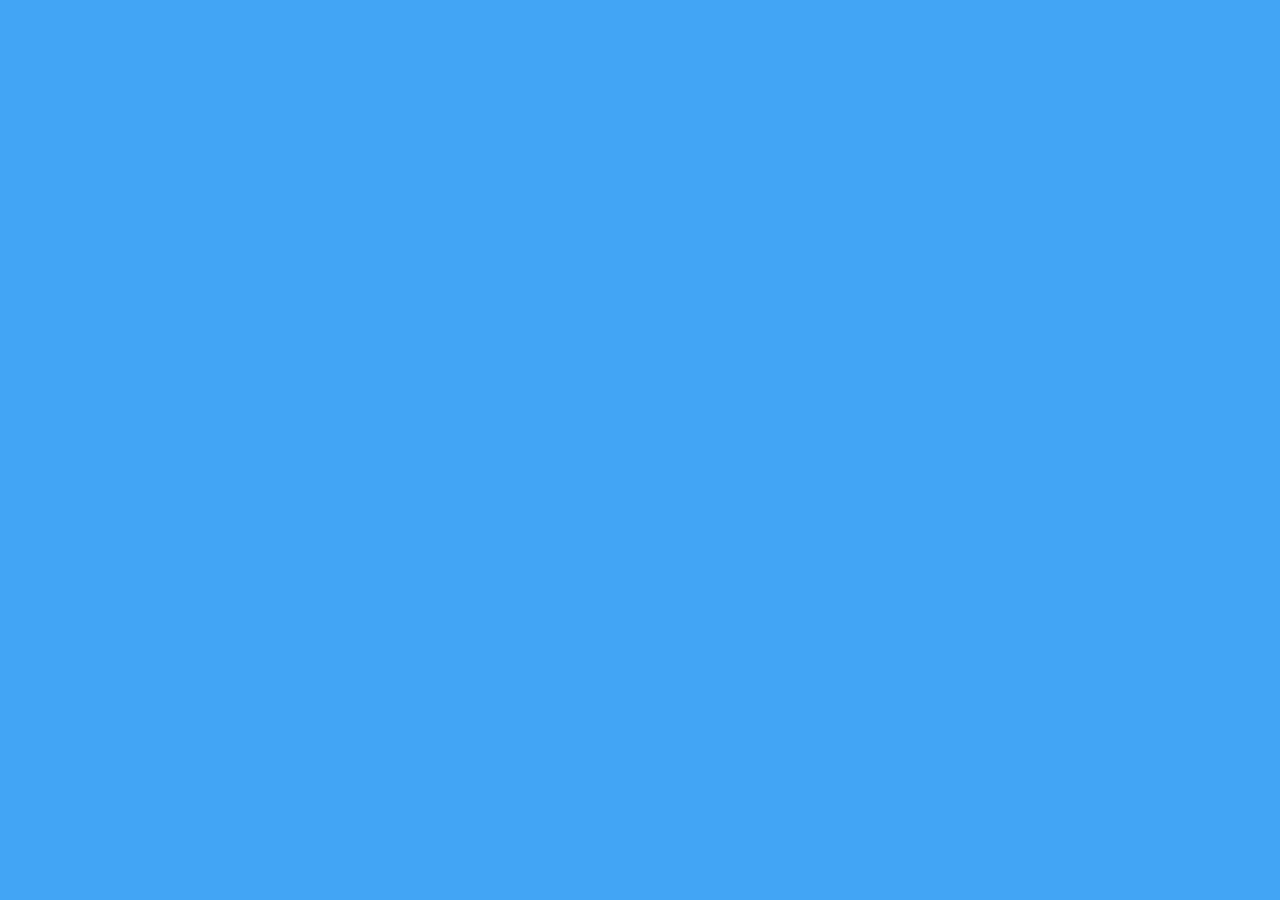
==== web/index.html @ 27882ff1 "Initial commit" ====
<!DOCTYPE html><html><head>
  <!--
    If you are serving your web app in a path other than the root, change the
    href value below to reflect the base path you are serving from.

    The path provided below has to start and end with a slash "/" in order for
    it to work correctly.

    For more details:
    * https://developer.mozilla.org/en-US/docs/Web/HTML/Element/base

    This is a placeholder for base href that will be replaced by the value of
    the `--base-href` argument provided to `flutter build`.
  -->
  <base href="$FLUTTER_BASE_HREF">

  <meta charset="UTF-8">
  <meta content="IE=Edge" http-equiv="X-UA-Compatible">
  <meta name="description" content="A new Flutter project.">

  <!-- iOS meta tags & icons -->
  <meta name="apple-mobile-web-app-capable" content="yes">
  <meta name="apple-mobile-web-app-status-bar-style" content="black">
  <meta name="apple-mobile-web-app-title" content="scheldule">
  <link rel="apple-touch-icon" href="icons/Icon-192.png">

  <!-- Favicon -->
  <link rel="icon" type="image/png" href="favicon.png">

  <title>scheldule</title>
  <link rel="manifest" href="manifest.json">

  <script>
    // The value below is injected by flutter build, do not touch.
    const serviceWorkerVersion = null;
  </script>
  <!-- This script adds the flutter initialization JS code -->
  <script src="flutter.js" defer=""></script>
  <style id="splash-screen-style">
    html {
      height: 100%
    }

    body {
      margin: 0;
      min-height: 100%;
      background-color: #42a5f5;
          background-size: 100% 100%;
    }

    .center {
      margin: 0;
      position: absolute;
      top: 50%;
      left: 50%;
      -ms-transform: translate(-50%, -50%);
      transform: translate(-50%, -50%);
    }

    .contain {
      display:block;
      width:100%; height:100%;
      object-fit: contain;
    }

    .stretch {
      display:block;
      width:100%; height:100%;
    }

    .cover {
      display:block;
      width:100%; height:100%;
      object-fit: cover;
    }

    .bottom {
      position: absolute;
      bottom: 0;
      left: 50%;
      -ms-transform: translate(-50%, 0);
      transform: translate(-50%, 0);
    }

    .bottomLeft {
      position: absolute;
      bottom: 0;
      left: 0;
    }

    .bottomRight {
      position: absolute;
      bottom: 0;
      right: 0;
    }
  </style>
  <script id="splash-screen-script">
    function removeSplashFromWeb() {
      document.getElementById("splash")?.remove();
      document.getElementById("splash-branding")?.remove();
      document.body.style.background = "transparent";
    }
  </script>
  <meta content="width=device-width, initial-scale=1.0, maximum-scale=1.0, user-scalable=no" name="viewport">
</head>
<body>
  <script>
    window.addEventListener('load', function(ev) {
      // Download main.dart.js
      _flutter.loader.loadEntrypoint({
        serviceWorker: {
          serviceWorkerVersion: serviceWorkerVersion,
        },
        onEntrypointLoaded: function(engineInitializer) {
          engineInitializer.initializeEngine().then(function(appRunner) {
            appRunner.runApp();
          });
        }
      });
    });
  </script>


</body></html>
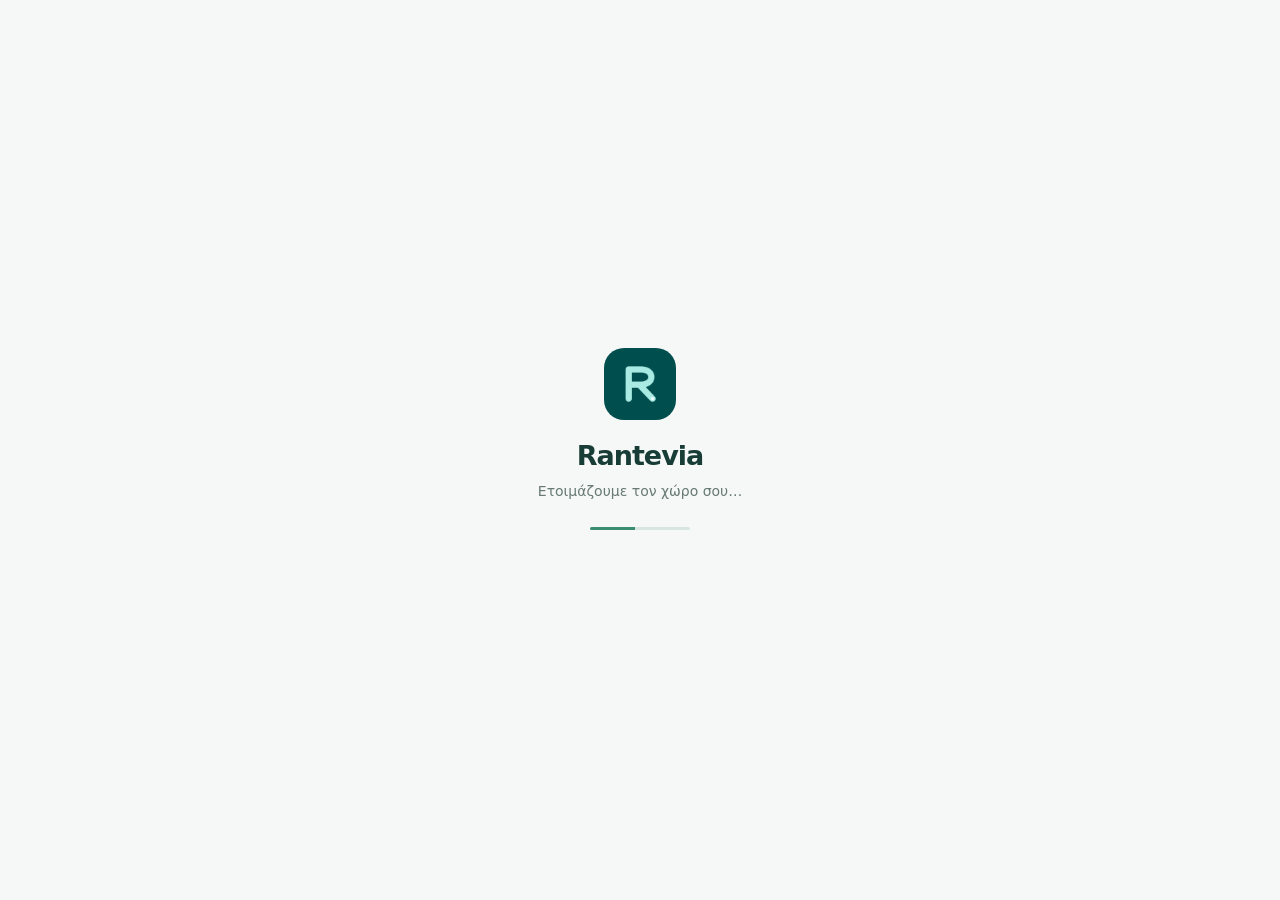
==== commit 0c8fa133: "add landing page superuser and ui fixes" ====
--- a/web/index.html
+++ b/web/index.html
@@ -1,124 +1,135 @@
-<!DOCTYPE html><html><head>
-  <!--
-    If you are serving your web app in a path other than the root, change the
-    href value below to reflect the base path you are serving from.
-
-    The path provided below has to start and end with a slash "/" in order for
-    it to work correctly.
-
-    For more details:
-    * https://developer.mozilla.org/en-US/docs/Web/HTML/Element/base
-
-    This is a placeholder for base href that will be replaced by the value of
-    the `--base-href` argument provided to `flutter build`.
-  -->
+<!DOCTYPE html>
+<html lang="el">
+<head>
   <base href="$FLUTTER_BASE_HREF">
-
   <meta charset="UTF-8">
-  <meta content="IE=Edge" http-equiv="X-UA-Compatible">
-  <meta name="description" content="A new Flutter project.">
-
-  <!-- iOS meta tags & icons -->
-  <meta name="apple-mobile-web-app-capable" content="yes">
-  <meta name="apple-mobile-web-app-status-bar-style" content="black">
-  <meta name="apple-mobile-web-app-title" content="scheldule">
+  <meta name="viewport" content="width=device-width, initial-scale=1, viewport-fit=cover">
+  <meta name="theme-color" content="#083f3d">
+  <title>Rantevia — Ραντεβού, πελάτες και ομάδα σε μία εφαρμογή</title>
+  <meta name="description" content="Οργάνωσε ραντεβού, πελάτες, υπηρεσίες, εργαζομένους και οικονομικά με τη Rantevia. Για φυσικοθεραπευτήρια, nail studios, κομμωτήρια, χώρους ομορφιάς και ευεξίας.">
+  <meta name="robots" content="index, follow">
+  <meta property="og:type" content="website">
+  <meta property="og:locale" content="el_GR">
+  <meta property="og:site_name" content="Rantevia">
+  <meta property="og:title" content="Rantevia — Η μέρα σου, σε καλή σειρά.">
+  <meta property="og:description" content="Ο χώρος σου για ραντεβού, πελάτες, ομάδα και οικονομικά. Μια πιο οργανωμένη καθημερινότητα για την επιχείρησή σου.">
+  <meta name="twitter:card" content="summary">
+  <link rel="canonical" href="/">
+  <link rel="icon" type="image/png" href="favicon.png">
   <link rel="apple-touch-icon" href="icons/Icon-192.png">
-
-  <!-- Favicon -->
-  <link rel="icon" type="image/png" href="favicon.png">
-
-  <title>scheldule</title>
   <link rel="manifest" href="manifest.json">
-
   <script>
-    // The value below is injected by flutter build, do not touch.
-    const serviceWorkerVersion = null;
-  </script>
-  <!-- This script adds the flutter initialization JS code -->
-  <script src="flutter.js" defer=""></script>
-  <style id="splash-screen-style">
-    html {
-      height: 100%
+    document.documentElement.classList.add('js');
+    const isRanteviaApp = !['/', '/index.html'].includes(location.pathname) || location.hash.startsWith('#/');
+    if (isRanteviaApp) {
+      document.documentElement.classList.add('app-mode');
+      document.title = 'Εφαρμογή | Rantevia';
+      document.querySelector('meta[name="robots"]').content = 'noindex, nofollow';
+      document.querySelector('link[rel="canonical"]').remove();
     }
-
-    body {
-      margin: 0;
-      min-height: 100%;
-      background-color: #42a5f5;
-          background-size: 100% 100%;
-    }
-
-    .center {
-      margin: 0;
-      position: absolute;
-      top: 50%;
-      left: 50%;
-      -ms-transform: translate(-50%, -50%);
-      transform: translate(-50%, -50%);
-    }
-
-    .contain {
-      display:block;
-      width:100%; height:100%;
-      object-fit: contain;
-    }
-
-    .stretch {
-      display:block;
-      width:100%; height:100%;
-    }
-
-    .cover {
-      display:block;
-      width:100%; height:100%;
-      object-fit: cover;
-    }
-
-    .bottom {
-      position: absolute;
-      bottom: 0;
-      left: 50%;
-      -ms-transform: translate(-50%, 0);
-      transform: translate(-50%, 0);
-    }
-
-    .bottomLeft {
-      position: absolute;
-      bottom: 0;
-      left: 0;
-    }
-
-    .bottomRight {
-      position: absolute;
-      bottom: 0;
-      right: 0;
-    }
-  </style>
-  <script id="splash-screen-script">
     function removeSplashFromWeb() {
-      document.getElementById("splash")?.remove();
-      document.getElementById("splash-branding")?.remove();
-      document.body.style.background = "transparent";
+      document.getElementById('app-loading')?.remove();
     }
   </script>
-  <meta content="width=device-width, initial-scale=1.0, maximum-scale=1.0, user-scalable=no" name="viewport">
+  <link rel="stylesheet" href="landing.css">
+  <script src="landing.js" defer></script>
+  <script type="application/ld+json">
+    {"@context":"https://schema.org","@type":"SoftwareApplication","name":"Rantevia","applicationCategory":"BusinessApplication","operatingSystem":"Web","inLanguage":"el","description":"Εφαρμογή διαχείρισης ραντεβού, πελατών, υπηρεσιών, ομάδας και οικονομικών για επιχειρήσεις που λειτουργούν με ραντεβού."}
+  </script>
 </head>
 <body>
-  <script>
-    window.addEventListener('load', function(ev) {
-      // Download main.dart.js
-      _flutter.loader.loadEntrypoint({
-        serviceWorker: {
-          serviceWorkerVersion: serviceWorkerVersion,
-        },
-        onEntrypointLoaded: function(engineInitializer) {
-          engineInitializer.initializeEngine().then(function(appRunner) {
-            appRunner.runApp();
-          });
-        }
-      });
-    });
-  </script>
-
-
-</body></html>+  <div id="landing-page">
+    <a class="skip-link" href="#main">Μετάβαση στο περιεχόμενο</a>
+    <svg class="icon-library" xmlns="http://www.w3.org/2000/svg" aria-hidden="true">
+      <symbol id="i-arrow" viewBox="0 0 24 24"><path d="M5 12h14m-6-6 6 6-6 6"/></symbol>
+      <symbol id="i-calendar" viewBox="0 0 24 24"><rect x="3" y="5" width="18" height="16" rx="3"/><path d="M7 3v4m10-4v4M3 11h18m-13 4h2m4 0h2m-8 3h2"/></symbol>
+      <symbol id="i-people" viewBox="0 0 24 24"><circle cx="9" cy="8" r="3"/><path d="M3 21v-2a6 6 0 0 1 12 0v2m1-16a3 3 0 0 1 0 6m3 10v-2a6 6 0 0 0-2-4"/></symbol>
+      <symbol id="i-check" viewBox="0 0 24 24"><path d="m5 12 4 4L19 6"/></symbol>
+      <symbol id="i-clock" viewBox="0 0 24 24"><circle cx="12" cy="12" r="9"/><path d="M12 7v5l3 2"/></symbol>
+      <symbol id="i-chart" viewBox="0 0 24 24"><path d="M4 4v16h17M8 15l4-5 4 3 5-7"/></symbol>
+      <symbol id="i-spark" viewBox="0 0 24 24"><path d="m12 3 2.5 6.5L21 12l-6.5 2.5L12 21l-2.5-6.5L3 12l6.5-2.5L12 3Z"/></symbol>
+      <symbol id="i-shield" viewBox="0 0 24 24"><path d="M12 3 4 6v6c0 5 8 9 8 9s8-4 8-9V6l-8-3Z"/><path d="m8 12 3 3 5-6"/></symbol>
+      <symbol id="i-layers" viewBox="0 0 24 24"><path d="m12 3 10 6-10 6L2 9l10-6Zm-10 12 10 6 10-6M2 12l10 6 10-6"/></symbol>
+      <symbol id="i-scissors" viewBox="0 0 24 24"><circle cx="5" cy="6" r="3"/><circle cx="5" cy="18" r="3"/><path d="m8 8 12 13M8 16 20 3m-9 9 2 2"/></symbol>
+      <symbol id="i-heart" viewBox="0 0 24 24"><path d="M20 5a5 5 0 0 0-8 1 5 5 0 0 0-8-1c-5 6 8 15 8 15s13-9 8-15Z"/></symbol>
+      <symbol id="i-leaf" viewBox="0 0 24 24"><path d="M20 3C7 2 1 10 6 17s16 0 14-14ZM5 21 17 8"/></symbol>
+      <symbol id="i-cross" viewBox="0 0 24 24"><path d="M9 3h6v6h6v6h-6v6H9v-6H3V9h6V3Z"/></symbol>
+    </svg>
+    <header class="site-header">
+      <div class="container header-inner">
+        <a href="/" class="brand" aria-label="Rantevia, αρχική σελίδα"><img src="icons/Icon-192.png" width="38" height="38" alt=""><span>Rantevia<span class="brand-dot">.</span></span></a>
+        <nav class="main-nav" id="main-nav" aria-label="Κύρια πλοήγηση">
+          <a href="#features">Δυνατότητες</a><a href="#businesses">Για την επιχείρησή σου</a><a href="#how-it-works">Πώς λειτουργεί</a>
+        </nav>
+        <div class="header-actions">
+          <a class="button button-small button-dark" href="/login"><span class="desktop-label">Είσοδος στην εφαρμογή</span><span class="mobile-label">Είσοδος</span><svg class="icon" aria-hidden="true"><use href="#i-arrow"/></svg></a>
+          <button class="menu-toggle" type="button" aria-expanded="false" aria-controls="main-nav" aria-label="Άνοιγμα μενού"><span></span><span></span></button>
+        </div>
+      </div>
+    </header>
+    <main id="main">
+      <section class="hero section" aria-labelledby="hero-title">
+        <div class="container hero-grid">
+          <div class="hero-copy reveal">
+            <p class="eyebrow"><span class="status-dot"></span> Ο χώρος σου για κάθε ραντεβού</p>
+            <h1 id="hero-title">Η μέρα σου,<br><span>σε καλή σειρά.</span></h1>
+            <p class="hero-description">Λιγότερα σκόρπια σημειώματα. Περισσότερος χρόνος για τους ανθρώπους σου. Ραντεβού, πελάτες, ομάδα και οικονομικά — όλα μαζί, στη Rantevia.</p>
+            <div class="hero-actions"><a class="button button-dark" href="/login">Άνοιξε την εφαρμογή<svg class="icon" aria-hidden="true"><use href="#i-arrow"/></svg></a><a class="text-link" href="#features">Γνώρισε τη Rantevia<span aria-hidden="true">↘</span></a></div>
+            <p class="hero-note"><svg class="icon" aria-hidden="true"><use href="#i-check"/></svg> Στον υπολογιστή, το tablet και το κινητό σου.</p>
+          </div>
+          <figure class="hero-visual reveal" aria-label="Πραγματικό ημερολόγιο της Rantevia με δεδομένα επίδειξης">
+            <div class="visual-orbit" aria-hidden="true"></div>
+            <a class="calendar-preview-link" href="images/calendar-preview.png" target="_blank" rel="noopener" aria-label="Μεγέθυνση πραγματικού ημερολογίου Rantevia, ανοίγει σε νέα καρτέλα">
+              <img class="calendar-preview-image" src="images/calendar-preview.png" width="2400" height="1640" alt="Η πραγματική προβολή ημέρας της Rantevia, με επιλογή διάταξης, ραντεβού στο ημερολόγιο και λίστα σημερινών ραντεβού. Όλα τα ονόματα είναι φανταστικά." fetchpriority="high">
+              <span class="calendar-preview-zoom">Δες το ημερολόγιο σε πλήρες μέγεθος ↗</span>
+            </a>
+            <figcaption class="calendar-preview-caption">Πραγματική οθόνη της εφαρμογής · Προβολή ημέρας · Φανταστικά δεδομένα επίδειξης</figcaption>
+          </figure>
+        </div>
+        <div class="container hero-bottom"><span>Φτιαγμένη για τη δική σου καθημερινότητα</span><div><span>Ραντεβού</span><i></i><span>Πελάτες</span><i></i><span>Ομάδα</span><i></i><span>Οικονομικά</span></div></div>
+      </section>
+      <section class="section features-section" id="features" aria-labelledby="features-title">
+        <div class="container">
+          <div class="section-heading reveal"><p class="eyebrow">ΟΛΑ ΕΧΟΥΝ ΤΗ ΘΕΣΗ ΤΟΥΣ</p><h2 id="features-title">Η επιχείρησή σου έχει πολλά κομμάτια.<br>Η οργάνωσή της, έναν χώρο.</h2><p>Από το πρώτο ραντεβού μέχρι το κλείσιμο της ημέρας, κράτα όσα χρειάζεσαι μαζί.</p></div>
+          <div class="feature-grid">
+            <article class="feature-card feature-wide reveal"><div class="feature-icon mint"><svg class="icon" aria-hidden="true"><use href="#i-calendar"/></svg></div><h3>Ένα πρόγραμμα που σε βολεύει.</h3><p>Ημέρα, εβδομάδα, ατζέντα ή πρόγραμμα ανά εργαζόμενο. Διάλεξε την προβολή σου και άλλαξε την ώρα ενός ραντεβού με μεταφορά στο ημερολόγιο.</p><div class="view-pills" aria-hidden="true"><span class="selected">Εβδομάδα</span><span>Ατζέντα</span><span>Ανά εργαζόμενο</span></div></article>
+            <article class="feature-card reveal"><div class="feature-icon peach"><svg class="icon" aria-hidden="true"><use href="#i-people"/></svg></div><h3>Κάθε πελάτης, η δική του καρτέλα.</h3><p>Στοιχεία επικοινωνίας, σημειώσεις, ιστορικό επισκέψεων και πληρωμών. Η επόμενη επίσκεψη ξεκινά με όσα ήδη γνωρίζεις.</p></article>
+            <article class="feature-card reveal"><div class="feature-icon lilac"><svg class="icon" aria-hidden="true"><use href="#i-clock"/></svg></div><h3>Η ομάδα σου, συντονισμένη.</h3><p>Ωράρια, άδειες και διαθεσιμότητα ανά εργαζόμενο. Ξεχωριστοί λογαριασμοί και έλεγχος για επικαλυπτόμενα ραντεβού.</p></article>
+            <article class="feature-card reveal"><div class="feature-icon mint"><svg class="icon" aria-hidden="true"><use href="#i-layers"/></svg></div><h3>Οι υπηρεσίες σου, ξεκάθαρες.</h3><p>Οργάνωσε κατηγορίες, τιμές και διάρκεια. Πρόσθεσε περισσότερες υπηρεσίες σε μία επίσκεψη, με τις αναθέσεις που χρειάζεσαι.</p></article>
+            <article class="feature-card feature-wide reveal"><div class="feature-icon peach"><svg class="icon" aria-hidden="true"><use href="#i-chart"/></svg></div><h3>Μια καλύτερη εικόνα της επιχείρησης.</h3><p>Παρακολούθησε έσοδα, έξοδα και ημερήσιες κινήσεις. Δες στατιστικά υπηρεσιών, εργαζομένων και ραντεβού για να καταλάβεις ποιες ημέρες έχουν περισσότερη κίνηση.</p><div class="feature-footnote"><svg class="icon" aria-hidden="true"><use href="#i-shield"/></svg> Προσωπικός κωδικός πρόσβασης στα οικονομικά.</div></article>
+          </div>
+        </div>
+      </section>
+      <section class="section business-section" id="businesses" aria-labelledby="business-title">
+        <div class="container">
+          <div class="business-intro reveal"><div><p class="eyebrow">ΔΙΑΦΟΡΕΤΙΚΟΙ ΧΩΡΟΙ. ΚΟΙΝΗ ΑΝΑΓΚΗ.</p><h2 id="business-title">Η Rantevia χωράει<br>στη δική σου επιχείρηση.</h2></div><p>Διάλεξε τον τύπο της επιχείρησής σου στην εγγραφή. Η οργάνωση προσαρμόζεται στις ανάγκες του χώρου σου, με υπηρεσίες και στοιχεία πελατών που έχουν νόημα για εσένα.</p></div>
+          <div class="business-grid">
+            <article class="business-card reveal"><span class="business-number">01</span><svg class="icon" aria-hidden="true"><use href="#i-heart"/></svg><h3>Φυσικοθεραπευτήρια</h3><p>Συνεδρίες, ιστορικό πελατών και πληροφορίες φροντίδας.</p></article>
+            <article class="business-card reveal"><span class="business-number">02</span><svg class="icon" aria-hidden="true"><use href="#i-spark"/></svg><h3>Nail studios</h3><p>Υπηρεσίες, διάρκεια, τιμοκατάλογος και επόμενες επισκέψεις.</p></article>
+            <article class="business-card reveal"><span class="business-number">03</span><svg class="icon" aria-hidden="true"><use href="#i-scissors"/></svg><h3>Κομμωτήρια</h3><p>Πρόγραμμα υπηρεσιών και διαθεσιμότητα για κάθε μέλος της ομάδας.</p></article>
+            <article class="business-card reveal"><span class="business-number">04</span><svg class="icon" aria-hidden="true"><use href="#i-spark"/></svg><h3>Χώροι ομορφιάς</h3><p>Θεραπείες, σημειώσεις και περισσότερες υπηρεσίες ανά επίσκεψη.</p></article>
+            <article class="business-card reveal"><span class="business-number">05</span><svg class="icon" aria-hidden="true"><use href="#i-leaf"/></svg><h3>Ευεξία &amp; spa</h3><p>Συνεδρίες massage, προσωπικό και οργανωμένη καθημερινότητα.</p></article>
+            <article class="business-card reveal"><span class="business-number">06</span><svg class="icon" aria-hidden="true"><use href="#i-cross"/></svg><h3>Ιατρεία</h3><p>Ραντεβού, καρτέλες και επιπλέον πληροφορίες ανά πελάτη.</p></article>
+          </div>
+          <div class="other-business reveal"><svg class="icon" aria-hidden="true"><use href="#i-layers"/></svg><p><strong>Ο δικός σου χώρος είναι διαφορετικός;</strong> Υπάρχει και γενικός τύπος επιχείρησης για επαγγελματίες που δουλεύουν με ραντεβού.</p><a href="/login" class="text-link">Βρες τον χώρο σου <span aria-hidden="true">↗</span></a></div>
+        </div>
+      </section>
+      <section class="section how-section" id="how-it-works" aria-labelledby="how-title">
+        <div class="container"><div class="section-heading reveal"><p class="eyebrow">ΕΝΑ ΚΑΛΟ ΞΕΚΙΝΗΜΑ</p><h2 id="how-title">Από τον χώρο σου,<br>στο πρώτο οργανωμένο ραντεβού.</h2></div>
+          <ol class="steps"><li class="reveal"><span class="step-number">01</span><h3>Φτιάξε τον χώρο σου.</h3><p>Δημιούργησε λογαριασμό και επίλεξε τον τύπο της επιχείρησής σου.</p></li><li class="reveal"><span class="step-number">02</span><h3>Δώσε του τον ρυθμό σου.</h3><p>Πρόσθεσε υπηρεσίες, πελάτες, ομάδα και τα ωράρια που δουλεύετε.</p></li><li class="reveal"><span class="step-number">03</span><h3>Βάλε τη μέρα σε σειρά.</h3><p>Καταχώρησε ραντεβού και κράτα την ομάδα σου στην ίδια σελίδα.</p></li></ol>
+        </div>
+      </section>
+      <section class="section faq-section" id="questions" aria-labelledby="faq-title"><div class="container faq-grid"><div class="reveal"><p class="eyebrow">ΚΑΛΟ ΝΑ ΓΝΩΡΙΖΕΙΣ</p><h2 id="faq-title">Μερικές απλές<br>απαντήσεις.</h2><p class="muted">Για να ξέρεις τι θα βρεις όταν μπεις.</p></div><div class="faq-list reveal">
+        <details><summary>Χρειάζεται να εγκαταστήσω κάτι;<span aria-hidden="true">+</span></summary><p>Μπορείς να ανοίξεις τη Rantevia από τον browser σου, σε υπολογιστή, tablet ή κινητό. Συνδέεσαι στον λογαριασμό σου και συνεχίζεις από εκεί.</p></details>
+        <details><summary>Μπορεί να συνδεθεί και η ομάδα μου;<span aria-hidden="true">+</span></summary><p>Ο διαχειριστής του καταστήματος μπορεί να δημιουργήσει λογαριασμούς εργαζομένων. Κάθε εργαζόμενος συνδέεται με τα δικά του στοιχεία και τα δικαιώματα του ρόλου του.</p></details>
+        <details><summary>Βλέπουμε τις αλλαγές στα ραντεβού;<span aria-hidden="true">+</span></summary><p>Όταν αλλάζουν δεδομένα μέσα από την εφαρμογή, οι συνδεδεμένες συσκευές του καταστήματος ενημερώνονται αυτόματα.</p></details>
+        <details><summary>Οι καρτέλες είναι ίδιες για όλες τις επιχειρήσεις;<span aria-hidden="true">+</span></summary><p>Ο τύπος της επιχείρησης καθορίζει τις διαθέσιμες δυνατότητες. Για παράδειγμα, οι πληροφορίες φροντίδας αφορούν χώρους όπως τα φυσικοθεραπευτήρια και τα ιατρεία.</p></details>
+      </div></div></section>
+      <section class="section cta-section" aria-labelledby="cta-title"><div class="container"><div class="cta-panel reveal"><div class="cta-copy"><p class="eyebrow">Η ΕΠΟΜΕΝΗ ΜΕΡΑ ΞΕΚΙΝΑ ΕΔΩ</p><h2 id="cta-title">Πάμε να βάλουμε<br>τη μέρα σου σε σειρά;</h2><p>Ένας χώρος για την επιχείρησή σου.<br>Λίγο περισσότερος χώρος για εσένα.</p><a class="button button-light" href="/login">Μπες στη Rantevia<svg class="icon" aria-hidden="true"><use href="#i-arrow"/></svg></a></div><div class="cta-art" aria-hidden="true"><img src="icons/Icon-512.png" width="240" height="240" alt=""><span class="cta-ring ring-one"></span><span class="cta-ring ring-two"></span></div></div></div></section>
+    </main>
+    <footer class="site-footer"><div class="container"><div class="footer-top"><div class="footer-brand"><a href="/" class="brand"><img src="icons/Icon-192.png" width="38" height="38" alt=""><span>Rantevia<span class="brand-dot">.</span></span></a><p>Τα ραντεβού σου. Η επιχείρησή σου.<br>Σε τάξη.</p></div><div class="footer-links"><h2>Γνώρισε τη Rantevia</h2><a href="#features">Δυνατότητες</a><a href="#businesses">Τύποι επιχειρήσεων</a><a href="#how-it-works">Πώς λειτουργεί</a><a href="#questions">Συχνές ερωτήσεις</a></div><div class="footer-app"><h2>Ο χώρος σου σε περιμένει.</h2><p>Έχεις ήδη λογαριασμό;<br>Συνέχισε από εκεί που έμεινες.</p><a class="text-link" href="/login">Είσοδος στην εφαρμογή <span aria-hidden="true">↗</span></a></div></div><div class="footer-bottom"><span>© <span id="copyright-year">2026</span> Rantevia.</span><span>Μια πιο οργανωμένη καθημερινότητα.</span><a href="#main">Πίσω στην αρχή ↑</a></div></div></footer>
+  </div>
+  <div id="app-loading" class="app-loader" role="status" aria-live="polite"><div><img src="icons/Icon-192.png" width="72" height="72" alt=""><strong>Rantevia</strong><p id="app-status">Ετοιμάζουμε τον χώρο σου…</p><span class="loading-line" aria-hidden="true"></span></div></div>
+  <noscript><p class="noscript-note">Η δημόσια σελίδα λειτουργεί χωρίς JavaScript. Για να χρησιμοποιήσεις την εφαρμογή Rantevia, ενεργοποίησέ το στον browser σου.</p></noscript>
+</body>
+</html>
--- a/web/landing.css
+++ b/web/landing.css
@@ -0,0 +1,1510 @@
+@font-face {
+  font-family:Plex;
+  src:url("assets/assets/google_fonts/ibm_plex_sans/IBMPlexSans-Regular.ttf") format("truetype");
+  font-weight:400;
+  font-display:swap;
+}
+
+@font-face {
+  font-family:Plex;
+  src:url("assets/assets/google_fonts/ibm_plex_sans/IBMPlexSans-SemiBold.ttf") format("truetype");
+  font-weight:600 900;
+  font-display:swap;
+}
+
+:root {
+  --paper:#f7f9f5;
+  --white:#fff;
+  --ink:#183c36;
+  --muted:#677972;
+  --teal:#083f3d;
+  --mint:#ddede5;
+  --line:#e1e8e1;
+  --peach:#f7e5d9;
+  --lilac:#eae6f3;
+  --radius:22px;
+}
+
+* {
+  box-sizing:border-box;
+}
+
+html {
+  scroll-behavior:smooth;
+  scroll-padding-top:104px;
+}
+
+body {
+  margin:0;
+  background:var(--paper);
+  color:var(--ink);
+  font-family:Plex,system-ui,-apple-system,BlinkMacSystemFont,"Segoe UI",sans-serif;
+  -webkit-font-smoothing:antialiased;
+}
+
+a {
+  color:inherit;
+  text-decoration:none;
+}
+
+button {
+  font:inherit;
+}
+
+img {
+  display:block;
+  max-width:100%;
+  height:auto;
+}
+
+button,a,summary {
+  -webkit-tap-highlight-color:transparent;
+}
+
+a:focus-visible,button:focus-visible,summary:focus-visible {
+  outline:3px solid #147869;
+  outline-offset:5px;
+}
+
+h1,h2,h3,p {
+  margin-top:0;
+}
+
+h1,h2,h3 {
+  font-weight:600;
+}
+
+p {
+  line-height:1.8;
+}
+
+.container {
+  width:min(1200px,calc(100% - 80px));
+  margin-inline:auto;
+}
+
+.section {
+  padding-block:92px;
+}
+
+.icon {
+  width:24px;
+  height:24px;
+  fill:none;
+  stroke:currentColor;
+  stroke-width:1.65;
+  stroke-linecap:round;
+  stroke-linejoin:round;
+  flex-shrink:0;
+}
+
+.icon-library {
+  position:absolute;
+  width:0;
+  height:0;
+  overflow:hidden;
+}
+
+.eyebrow {
+  font-size:11px;
+  font-weight:600;
+  letter-spacing:1.5px;
+  display:flex;
+  align-items:center;
+  gap:9px;
+  margin-bottom:22px;
+  color:#4c7065;
+}
+
+.status-dot {
+  display:inline-block;
+  width:7px;
+  height:7px;
+  border-radius:50%;
+  background:#438f72;
+  flex-shrink:0;
+}
+
+.brand {
+  display:inline-flex;
+  align-items:center;
+  gap:10px;
+  font-size:25px;
+  font-weight:600;
+  letter-spacing:-1px;
+  white-space:nowrap;
+}
+
+.brand img {
+  border-radius:11px;
+}
+
+.brand-dot {
+  color:#77ad91;
+}
+
+.button {
+  display:inline-flex;
+  align-items:center;
+  justify-content:center;
+  gap:18px;
+  min-height:54px;
+  padding:15px 24px;
+  border-radius:12px;
+  font-size:14px;
+  font-weight:600;
+  transition:transform .2s,background .2s,box-shadow .2s;
+}
+
+.button:hover {
+  transform:translateY(-2px);
+  box-shadow:0 8px 20px #083f3d15;
+}
+
+.button-dark {
+  background:var(--teal);
+  color:white;
+}
+
+.button-dark:hover {
+  background:#14544b;
+}
+
+.button-light {
+  background:#e0f2e7;
+  color:var(--teal);
+}
+
+.button .icon {
+  width:18px;
+  height:18px;
+}
+
+.button-small {
+  min-height:44px;
+  padding:11px 17px;
+  font-size:12px;
+  gap:12px;
+}
+
+.text-link {
+  display:inline-flex;
+  align-items:center;
+  gap:12px;
+  font-size:14px;
+  font-weight:600;
+}
+
+.text-link:hover {
+  color:#258372;
+}
+
+.mobile-label {
+  display:none;
+}
+
+.site-header {
+  position:sticky;
+  top:0;
+  z-index:30;
+  border-bottom:1px solid #e1e8e1a8;
+  background:#f7f9f5f0;
+  backdrop-filter:blur(16px);
+}
+
+.header-inner {
+  height:88px;
+  display:flex;
+  align-items:center;
+  justify-content:space-between;
+  gap:24px;
+}
+
+.main-nav {
+  display:flex;
+  align-items:center;
+  gap:28px;
+  font-size:13px;
+  color:#4d625a;
+}
+
+.main-nav a:hover {
+  color:#083f3d;
+}
+
+.header-actions {
+  display:flex;
+  align-items:center;
+  gap:10px;
+}
+
+.menu-toggle {
+  display:none;
+  border:1px solid var(--line);
+  background:transparent;
+  width:44px;
+  height:44px;
+  border-radius:10px;
+  align-items:center;
+  justify-content:center;
+  flex-direction:column;
+  gap:6px;
+  cursor:pointer;
+}
+
+.menu-toggle span {
+  width:17px;
+  height:1.5px;
+  background:var(--ink);
+  transition:transform .2s;
+}
+
+.menu-toggle[aria-expanded=true] span:first-child {
+  transform:translateY(3.75px) rotate(45deg);
+}
+
+.menu-toggle[aria-expanded=true] span:last-child {
+  transform:translateY(-3.75px) rotate(-45deg);
+}
+
+.skip-link {
+  position:fixed;
+  top:-100px;
+  left:20px;
+  z-index:100;
+  background:var(--teal);
+  color:white;
+  padding:12px 20px;
+  border-radius:10px;
+}
+
+.skip-link:focus {
+  top:12px;
+}
+
+.hero {
+  padding-top:84px;
+  padding-bottom:0;
+  overflow:hidden;
+}
+
+.hero-grid {
+  display:grid;
+  grid-template-columns:.95fr 1.05fr;
+  gap:60px;
+  align-items:center;
+}
+
+.hero h1 {
+  font-size:clamp(44px,5.5vw,73px);
+  line-height:1.09;
+  letter-spacing:-3px;
+  margin-bottom:26px;
+}
+
+.hero h1 span {
+  color:#4b7b65;
+}
+
+.hero-description {
+  font-size:17px;
+  color:var(--muted);
+  max-width:460px;
+  margin-bottom:30px;
+}
+
+.hero-actions {
+  display:flex;
+  align-items:center;
+  gap:24px;
+  flex-wrap:wrap;
+}
+
+.hero-note {
+  display:flex;
+  align-items:center;
+  gap:8px;
+  font-size:12px;
+  color:var(--muted);
+  margin:22px 0 0;
+}
+
+.hero-note .icon {
+  width:16px;
+  height:16px;
+  color:#4b7b65;
+}
+
+.hero-visual {
+  position:relative;
+  padding:24px 0 34px;
+}
+
+.visual-orbit {
+  position:absolute;
+  background:#e5eee3;
+  width:98%;
+  aspect-ratio:1;
+  border-radius:50%;
+  top:-15px;
+  right:-35px;
+  z-index:-1;
+}
+
+.calendar-preview-link {
+  display:block;
+  overflow:hidden;
+  border:1px solid var(--line);
+  border-radius:16px;
+  background:var(--white);
+  box-shadow:0 24px 60px -28px #163e3435;
+}
+.calendar-preview-image {
+  width:100%;
+  height:auto;
+}
+.calendar-preview-zoom {
+  display:block;
+  padding:13px 16px;
+  border-top:1px solid var(--line);
+  font-size:12px;
+  font-weight:600;
+  text-align:center;
+}
+.calendar-preview-link:hover .calendar-preview-zoom {
+  background:#edf4ee;
+}
+.calendar-preview-caption {
+  margin-top:14px;
+  color:var(--muted);
+  font-size:11px;
+  line-height:1.7;
+}
+.hero-visual {
+  margin:0;
+}
+
+.hero-bottom {
+  display:flex;
+  justify-content:space-between;
+  align-items:center;
+  gap:20px;
+  padding:32px 0;
+  margin-top:86px;
+  border-top:1px solid var(--line);
+  font-size:11px;
+  color:#8c9b8f;
+}
+
+.hero-bottom>div {
+  display:flex;
+  align-items:center;
+  gap:21px;
+  color:#496457;
+  font-size:13px;
+}
+
+.hero-bottom i {
+  width:3px;
+  height:3px;
+  background:#a3b4a5;
+  border-radius:50%;
+}
+
+.section-heading {
+  max-width:720px;
+  margin-bottom:38px;
+}
+
+.section-heading h2,.business-intro h2,.faq-grid h2 {
+  font-size:clamp(28px,3.3vw,43px);
+  line-height:1.25;
+  letter-spacing:-1.4px;
+  margin-bottom:20px;
+}
+
+.section-heading>p:last-child {
+  color:var(--muted);
+  font-size:15px;
+  max-width:570px;
+  margin-bottom:0;
+}
+
+.features-section {
+  background:white;
+  border-block:1px solid var(--line);
+}
+
+.feature-grid {
+  display:grid;
+  grid-template-columns:repeat(4,minmax(0,1fr));
+  gap:18px;
+}
+
+.feature-card {
+  padding:29px 25px 27px;
+  border:1px solid var(--line);
+  border-radius:var(--radius);
+  background:#fcfdfa;
+  min-width:0;
+}
+
+.feature-wide {
+  grid-column:span 2;
+}
+
+.feature-card:nth-child(3),.feature-card:nth-child(4) {
+  grid-column:span 2;
+}
+
+.feature-card:nth-child(2) {
+  grid-column:span 2;
+}
+
+.feature-card h3 {
+  font-size:19px;
+  letter-spacing:-.5px;
+  line-height:1.4;
+  margin:20px 0 12px;
+}
+
+.feature-card p {
+  font-size:14px;
+  color:var(--muted);
+  margin-bottom:0;
+}
+
+.feature-icon {
+  width:44px;
+  height:44px;
+  border-radius:13px;
+  display:grid;
+  place-items:center;
+}
+
+.mint {
+  background:#e5eee2;
+  color:#537d59;
+}
+
+.peach {
+  background:#f7e6db;
+  color:#a08065;
+}
+
+.lilac {
+  background:#eeeaf4;
+  color:#8a7ba1;
+}
+
+.view-pills {
+  display:flex;
+  gap:8px;
+  flex-wrap:wrap;
+  margin-top:23px;
+}
+
+.view-pills span {
+  font-size:10px;
+  padding:7px 12px;
+  border:1px solid var(--line);
+  border-radius:7px;
+  color:#7d9280;
+}
+
+.view-pills .selected {
+  background:#e0ece0;
+  color:#4e7657;
+  border-color:#d3e2d2;
+}
+
+.feature-footnote {
+  display:flex;
+  align-items:center;
+  gap:8px;
+  font-size:11px;
+  color:#7b907e;
+  margin-top:21px;
+}
+
+.feature-footnote .icon {
+  width:16px;
+  height:16px;
+}
+
+.feature-card:last-child {
+  grid-column:span 4;
+  display:grid;
+  grid-template-columns:44px 1fr 1fr;
+  column-gap:22px;
+  align-items:start;
+}
+
+.feature-card:last-child .feature-icon {
+  grid-row:span 2;
+}
+
+.feature-card:last-child h3 {
+  margin-top:2px;
+}
+
+.feature-card:last-child p {
+  grid-column:3;
+  grid-row:span 2;
+}
+
+.feature-card:last-child .feature-footnote {
+  grid-column:2;
+  margin-top:0;
+}
+
+.business-intro {
+  display:grid;
+  grid-template-columns:1fr 1fr;
+  gap:80px;
+  align-items:center;
+  margin-bottom:36px;
+}
+
+.business-intro p:last-child {
+  color:var(--muted);
+  font-size:15px;
+  margin-bottom:0;
+}
+
+.business-intro h2 {
+  margin-bottom:0;
+}
+
+.business-grid {
+  display:grid;
+  grid-template-columns:repeat(3,minmax(0,1fr));
+  gap:16px;
+}
+
+.business-card {
+  position:relative;
+  border:1px solid var(--line);
+  border-radius:18px;
+  padding:27px;
+  background:#fcfdfb;
+  transition:transform .2s,box-shadow .2s;
+}
+
+.business-card:hover {
+  transform:translateY(-4px);
+  box-shadow:0 12px 24px #083f3d06;
+}
+
+.business-number {
+  position:absolute;
+  right:23px;
+  top:26px;
+  font-size:10px;
+  color:#b0bcb0;
+}
+
+.business-card>.icon {
+  color:#6c9278;
+  width:27px;
+  height:27px;
+  margin-bottom:25px;
+}
+
+.business-card h3 {
+  font-size:18px;
+  margin-bottom:10px;
+}
+
+.business-card p {
+  font-size:13px;
+  color:var(--muted);
+  margin-bottom:0;
+}
+
+.other-business {
+  display:flex;
+  align-items:center;
+  gap:18px;
+  padding:24px 4px 0;
+}
+
+.other-business>.icon {
+  color:#7a9880;
+}
+
+.other-business p {
+  font-size:12px;
+  color:var(--muted);
+  margin-bottom:0;
+  flex:1;
+}
+
+.other-business strong {
+  color:#4a6556;
+}
+
+.other-business .text-link {
+  font-size:12px;
+  white-space:nowrap;
+}
+
+.how-section {
+  background:#eaf0e6;
+  border-block:1px solid #e0e8db;
+}
+
+.steps {
+  display:grid;
+  grid-template-columns:repeat(3,minmax(0,1fr));
+  gap:50px;
+  list-style:none;
+  padding:0;
+  margin:50px 0 0;
+}
+
+.step-number {
+  display:grid;
+  place-items:center;
+  border:1px solid #cbdac8;
+  width:40px;
+  height:40px;
+  border-radius:50%;
+  font-size:12px;
+  color:#6a8b6e;
+  margin-bottom:22px;
+}
+
+.steps li {
+  position:relative;
+}
+
+.steps li:not(:last-child):after {
+  content:"";
+  position:absolute;
+  top:20px;
+  left:60px;
+  right:0;
+  height:1px;
+  background:#d4dfcd;
+}
+
+.steps h3 {
+  font-size:20px;
+  margin-bottom:12px;
+  letter-spacing:-.5px;
+}
+
+.steps p {
+  font-size:14px;
+  color:#6d8070;
+  margin:0;
+  max-width:310px;
+}
+
+.faq-grid {
+  display:grid;
+  grid-template-columns:.85fr 1.15fr;
+  gap:70px;
+}
+
+.muted {
+  color:var(--muted);
+  font-size:14px;
+}
+
+.faq-list details {
+  border-bottom:1px solid var(--line);
+  padding:23px 0;
+}
+
+.faq-list details:first-child {
+  padding-top:2px;
+}
+
+.faq-list summary {
+  display:flex;
+  justify-content:space-between;
+  align-items:center;
+  gap:24px;
+  list-style:none;
+  cursor:pointer;
+  font-size:15px;
+  font-weight:600;
+  line-height:1.5;
+}
+
+.faq-list summary::-webkit-details-marker {
+  display:none;
+}
+
+.faq-list summary span {
+  font-size:23px;
+  font-weight:400;
+  transition:transform .2s;
+  color:#6a8b6e;
+}
+
+.faq-list details[open] summary span {
+  transform:rotate(45deg);
+}
+
+.faq-list details p {
+  font-size:14px;
+  color:var(--muted);
+  margin:16px 24px 0 0;
+}
+
+.cta-section {
+  padding-top:0;
+  padding-bottom:70px;
+}
+
+.cta-panel {
+  position:relative;
+  overflow:hidden;
+  background:var(--teal);
+  color:white;
+  border-radius:28px;
+  padding:58px 62px;
+  display:grid;
+  grid-template-columns:1.2fr .8fr;
+  gap:40px;
+}
+
+.cta-copy {
+  position:relative;
+  z-index:1;
+}
+
+.cta-panel .eyebrow {
+  color:#a1c2b2;
+}
+
+.cta-panel h2 {
+  font-size:clamp(30px,3.5vw,45px);
+  line-height:1.22;
+  letter-spacing:-1.4px;
+  margin-bottom:18px;
+}
+
+.cta-panel p:not(.eyebrow) {
+  color:#b4cfc2;
+  font-size:14px;
+  line-height:1.9;
+  margin-bottom:25px;
+}
+
+.cta-art {
+  position:relative;
+  display:grid;
+  place-items:center;
+}
+
+.cta-art img {
+  z-index:1;
+  border-radius:40px;
+  transform:rotate(8deg);
+  width:200px;
+  box-shadow:0 20px 70px #00252250;
+}
+
+.cta-ring {
+  position:absolute;
+  border:1px solid #53817350;
+  border-radius:50%;
+  width:300px;
+  aspect-ratio:1;
+  pointer-events:none;
+}
+
+.ring-two {
+  width:400px;
+}
+
+.site-footer {
+  border-top:1px solid var(--line);
+  padding-top:55px;
+  background:#f2f5ef;
+}
+
+.footer-top {
+  display:grid;
+  grid-template-columns:1.3fr 1fr 1fr;
+  gap:50px;
+  padding-bottom:45px;
+}
+
+.footer-brand p,.footer-app p {
+  font-size:13px;
+  color:var(--muted);
+  margin-top:15px;
+  line-height:1.9;
+}
+
+.footer-top h2 {
+  font-size:13px;
+  letter-spacing:0;
+  margin-bottom:17px;
+}
+
+.footer-links {
+  display:flex;
+  flex-direction:column;
+  gap:11px;
+  align-items:start;
+}
+
+.footer-links h2 {
+  margin-bottom:7px;
+}
+
+.footer-links>a {
+  font-size:12px;
+  color:var(--muted);
+}
+
+.footer-links>a:hover {
+  color:var(--teal);
+}
+
+.footer-app .text-link {
+  font-size:12px;
+}
+
+.footer-bottom {
+  border-top:1px solid var(--line);
+  display:flex;
+  justify-content:space-between;
+  gap:18px;
+  flex-wrap:wrap;
+  padding:24px 0;
+  font-size:10px;
+  color:#819180;
+}
+
+.noscript-note {
+  font-size:12px;
+  padding:20px;
+  text-align:center;
+}
+
+.app-loader {
+  display:none;
+}
+
+.app-mode {
+  height:100%;
+  background:#f5f8f6;
+}
+
+.app-mode body {
+  height:100%;
+  margin:0;
+  background:#f5f8f6;
+}
+
+.app-mode #landing-page {
+  display:none;
+}
+
+.app-mode .app-loader {
+  position:fixed;
+  inset:0;
+  display:grid;
+  place-items:center;
+  text-align:center;
+  background:#f5f8f6;
+  z-index:50;
+}
+
+.app-loader img {
+  margin:0 auto 20px;
+  border-radius:20px;
+}
+
+.app-loader strong {
+  font-size:27px;
+  letter-spacing:-1px;
+}
+
+.app-loader p {
+  font-size:14px;
+  color:var(--muted);
+  margin-top:8px;
+}
+
+.loading-line {
+  display:block;
+  width:100px;
+  height:3px;
+  border-radius:3px;
+  margin:22px auto;
+  background:#d7e6df;
+  overflow:hidden;
+}
+
+.loading-line:after {
+  content:"";
+  display:block;
+  height:100%;
+  width:45%;
+  background:#3c8c74;
+  animation:loading 1.2s infinite ease-in-out;
+}
+
+.app-load-error .loading-line {
+  display:none;
+}
+
+.app-load-error p {
+  max-width:300px;
+  padding:0 12px;
+}
+
+.app-loader button {
+  border:0;
+  background:var(--teal);
+  color:white;
+  border-radius:10px;
+  padding:12px 18px;
+  cursor:pointer;
+}
+
+.reveal {
+  animation:rise .7s both ease-out;
+}
+
+.hero-visual.reveal {
+  animation-delay:.1s;
+}
+
+@keyframes rise {
+  from {
+    opacity:0;
+    transform:translateY(14px);
+  }
+  to {
+    opacity:1;
+    transform:translateY(0);
+  }
+}
+
+@keyframes loading {
+  from {
+    transform:translateX(-100%);
+  }
+  to {
+    transform:translateX(320%);
+  }
+}
+
+@media(min-width:1500px) {
+  .container {
+    width:min(1240px,calc(100% - 100px));
+  }
+  .hero-grid {
+    gap:80px;
+  }
+  .hero {
+    padding-top:100px;
+  }
+  .hero h1 {
+    font-size:78px;
+  }
+}
+
+@media(max-width:1080px) {
+  .container {
+    width:calc(100% - 56px);
+  }
+  .hero-grid {
+    gap:30px;
+    grid-template-columns:1fr 1fr;
+  }
+  .hero h1 {
+    letter-spacing:-2px;
+  }
+  .hero-description {
+    font-size:15px;
+  }
+  .hero-actions {
+    gap:18px;
+  }
+  .hero-actions>.text-link {
+    font-size:12px;
+  }
+  .business-intro {
+    gap:40px;
+  }
+  .main-nav {
+    gap:18px;
+    font-size:12px;
+  }
+  .header-inner {
+    gap:18px;
+  }
+  .header-actions>.button {
+    font-size:11px;
+    padding-inline:13px;
+  }
+  .brand {
+    font-size:23px;
+  }
+  .section {
+    padding-block:74px;
+  }
+  .hero {
+    padding-bottom:0;
+  }
+  .cta-section {
+    padding-top:0;
+  }
+}
+
+@media(max-width:980px) {
+  .header-inner {
+    height:76px;
+  }
+  .js .menu-toggle {
+    display:flex;
+  }
+  .js .main-nav {
+    display:none;
+    position:absolute;
+    top:76px;
+    left:28px;
+    right:28px;
+    background:white;
+    border:1px solid var(--line);
+    padding:20px;
+    border-radius:16px;
+    box-shadow:0 16px 35px #083f3d15;
+    flex-direction:column;
+    align-items:stretch;
+    gap:0;
+  }
+  .js .main-nav a {
+    padding:13px 5px;
+    font-size:14px;
+  }
+  .js .main-nav.menu-open {
+    display:flex;
+  }
+  .header-inner {
+    flex-wrap:wrap;
+  }
+  .main-nav {
+    gap:12px;
+  }
+  .hero-grid {
+    grid-template-columns:1fr;
+    max-width:720px;
+    gap:28px;
+  }
+  .hero-copy {
+    max-width:580px;
+  }
+  .hero h1 {
+    font-size:64px;
+  }
+  .hero-description {
+    max-width:500px;
+    font-size:17px;
+  }
+  .hero-visual {
+    width:100%;
+    max-width:600px;
+    justify-self:center;
+    padding-inline:15px;
+  }
+  .hero-bottom {
+    margin-top:60px;
+  }
+  .business-grid {
+    grid-template-columns:repeat(2,minmax(0,1fr));
+  }
+  .feature-card:last-child {
+    grid-template-columns:44px 1fr;
+  }
+  .feature-card:last-child p {
+    grid-column:2;
+    grid-row:auto;
+  }
+  .feature-card:last-child .feature-footnote {
+    margin-top:18px;
+  }
+  .feature-card:last-child .feature-icon {
+    grid-row:span 3;
+  }
+  .steps {
+    gap:28px;
+  }
+  .steps h3 {
+    font-size:18px;
+  }
+  .faq-grid {
+    gap:40px;
+    grid-template-columns:.8fr 1.2fr;
+  }
+  .cta-panel {
+    padding:44px 36px;
+    gap:12px;
+  }
+  .cta-art img {
+    width:150px;
+  }
+  .cta-ring {
+    width:230px;
+  }
+  .ring-two {
+    width:310px;
+  }
+}
+
+@media(max-width:650px) {
+  .container {
+    width:calc(100% - 40px);
+  }
+  .section {
+    padding-block:60px;
+  }
+  .hero {
+    padding-top:48px;
+    padding-bottom:0;
+  }
+  .hero-grid {
+    gap:30px;
+  }
+  .hero h1 {
+    font-size:clamp(43px,10.8vw,62px);
+    line-height:1.13;
+    letter-spacing:-1.8px;
+    margin-bottom:20px;
+  }
+  .eyebrow {
+    font-size:9px;
+    letter-spacing:1.1px;
+    margin-bottom:18px;
+  }
+  .hero-description {
+    font-size:15px;
+    line-height:1.85;
+  }
+  .hero-actions {
+    gap:20px;
+  }
+  .hero-actions .button {
+    padding:14px 18px;
+    font-size:13px;
+  }
+  .hero-actions .text-link {
+    font-size:12px;
+  }
+  .hero-note {
+    font-size:10px;
+  }
+  .hero-visual {
+    padding-inline:0;
+    padding-bottom:30px;
+  }
+  .visual-orbit {
+    right:-20px;
+    top:5px;
+  }
+  .calendar-toolbar {
+    font-size:8px;
+  }
+  .calendar-toolbar>span {
+    font-size:7px;
+    padding:4px 7px;
+  }
+  .hero-bottom {
+    flex-direction:column;
+    align-items:flex-start;
+    gap:15px;
+    margin-top:48px;
+    padding-block:25px;
+    font-size:10px;
+  }
+  .hero-bottom>div {
+    font-size:12px;
+    gap:17px;
+  }
+  .section-heading h2,.business-intro h2,.faq-grid h2 {
+    font-size:30px;
+    letter-spacing:-.8px;
+  }
+  .section-heading {
+    margin-bottom:26px;
+  }
+  .section-heading>p:last-child {
+    font-size:14px;
+  }
+  .feature-grid {
+    grid-template-columns:1fr;
+    gap:13px;
+  }
+  .feature-card,.feature-wide,.feature-card:nth-child(2),.feature-card:nth-child(3),.feature-card:nth-child(4),.feature-card:last-child {
+    grid-column:auto;
+    display:block;
+    padding:25px;
+  }
+  .feature-card:last-child h3 {
+    margin-top:20px;
+  }
+  .feature-card:last-child .feature-footnote {
+    margin-top:20px;
+  }
+  .feature-card h3 {
+    font-size:19px;
+  }
+  .feature-card p {
+    font-size:13px;
+  }
+  .feature-footnote {
+    font-size:10px;
+  }
+  .business-intro {
+    grid-template-columns:1fr;
+    gap:20px;
+    margin-bottom:27px;
+  }
+  .business-intro p:last-child {
+    font-size:14px;
+  }
+  .business-grid {
+    gap:12px;
+  }
+  .business-card {
+    padding:21px 16px;
+    border-radius:16px;
+  }
+  .business-number {
+    top:23px;
+    right:16px;
+    font-size:9px;
+  }
+  .business-card>.icon {
+    width:23px;
+    height:23px;
+    margin-bottom:23px;
+  }
+  .business-card h3 {
+    font-size:15px;
+    line-height:1.4;
+  }
+  .business-card p {
+    font-size:11px;
+    line-height:1.8;
+  }
+  .other-business {
+    display:grid;
+    grid-template-columns:20px 1fr;
+    gap:12px;
+    padding-top:24px;
+  }
+  .other-business>.icon {
+    width:20px;
+    height:20px;
+  }
+  .other-business p {
+    font-size:12px;
+  }
+  .other-business>.text-link {
+    grid-column:2;
+  }
+  .steps {
+    grid-template-columns:1fr;
+    gap:30px;
+    margin-top:30px;
+  }
+  .steps li {
+    padding-left:60px;
+  }
+  .step-number {
+    position:absolute;
+    top:0;
+    left:0;
+  }
+  .steps li:not(:last-child):after {
+    top:48px;
+    left:20px;
+    bottom:-20px;
+    width:1px;
+    height:auto;
+    right:auto;
+  }
+  .steps h3 {
+    font-size:19px;
+    margin-bottom:7px;
+  }
+  .steps p {
+    font-size:13px;
+    max-width:none;
+  }
+  .faq-grid {
+    grid-template-columns:1fr;
+    gap:25px;
+  }
+  .faq-list summary {
+    font-size:14px;
+  }
+  .faq-list details p {
+    font-size:13px;
+    margin-right:0;
+  }
+  .faq-list details {
+    padding-block:20px;
+  }
+  .cta-section {
+    padding-top:0;
+    padding-bottom:50px;
+  }
+  .cta-panel {
+    padding:35px 26px;
+    grid-template-columns:1fr;
+    border-radius:22px;
+    gap:0;
+  }
+  .cta-panel h2 {
+    font-size:32px;
+  }
+  .cta-art {
+    display:none;
+  }
+  .cta-copy .eyebrow {
+    font-size:8px;
+  }
+  .cta-panel p:not(.eyebrow) {
+    font-size:13px;
+  }
+  .footer-top {
+    grid-template-columns:1fr 1fr;
+    gap:32px 22px;
+    padding-bottom:32px;
+  }
+  .footer-brand {
+    grid-column:span 2;
+  }
+  .footer-brand p {
+    margin-bottom:0;
+  }
+  .footer-top h2 {
+    font-size:12px;
+  }
+  .footer-links>a,.footer-app p {
+    font-size:11px;
+  }
+  .footer-app .text-link {
+    font-size:11px;
+    line-height:1.7;
+  }
+  .footer-bottom {
+    font-size:9px;
+    gap:13px;
+  }
+  .footer-bottom>span:nth-child(2) {
+    display:none;
+  }
+  .site-footer {
+    padding-top:35px;
+  }
+  .desktop-label {
+    display:none;
+  }
+  .mobile-label {
+    display:inline;
+  }
+  .brand {
+    font-size:22px;
+    gap:8px;
+  }
+  .brand img {
+    width:32px;
+    height:32px;
+    border-radius:10px;
+  }
+  .header-inner {
+    gap:10px;
+    height:72px;
+  }
+  .header-actions {
+    gap:8px;
+  }
+  .header-actions>.button {
+    font-size:11px;
+    gap:8px;
+    min-height:40px;
+    padding:10px 12px;
+  }
+  .header-actions>.button .icon {
+    width:15px;
+    height:15px;
+  }
+  .menu-toggle {
+    width:40px;
+    height:40px;
+  }
+  .js .main-nav {
+    top:72px;
+    left:20px;
+    right:20px;
+  }
+  .app-loader strong {
+    font-size:24px;
+  }
+}
+
+@media(max-width:980px) {
+  html:not(.js) .header-inner {
+    height:auto;
+    min-height:76px;
+    padding-block:16px;
+  }
+  html:not(.js) .main-nav {
+    order:3;
+    width:100%;
+    flex-wrap:wrap;
+  }
+}
+
+@media(max-width:480px) {
+  .business-grid {
+    grid-template-columns:1fr;
+  }
+  .business-card {
+    display:grid;
+    grid-template-columns:28px minmax(0,1fr);
+    column-gap:15px;
+    padding:22px;
+  }
+  .business-card>.icon {
+    grid-row:1 / 3;
+    margin:4px 0 0;
+  }
+  .business-number {
+    display:none;
+  }
+  .business-card h3 {
+    margin:0 0 7px;
+    font-size:16px;
+  }
+  .business-card p {
+    grid-column:2;
+    font-size:12px;
+  }
+}
+
+@media(prefers-reduced-motion:reduce) {
+  html {
+    scroll-behavior:auto;
+  }
+  *,*:before,*:after {
+    animation:none!important;
+    transition:none!important;
+  }
+  .loading-line:after {
+    width:100%;
+  }
+}
